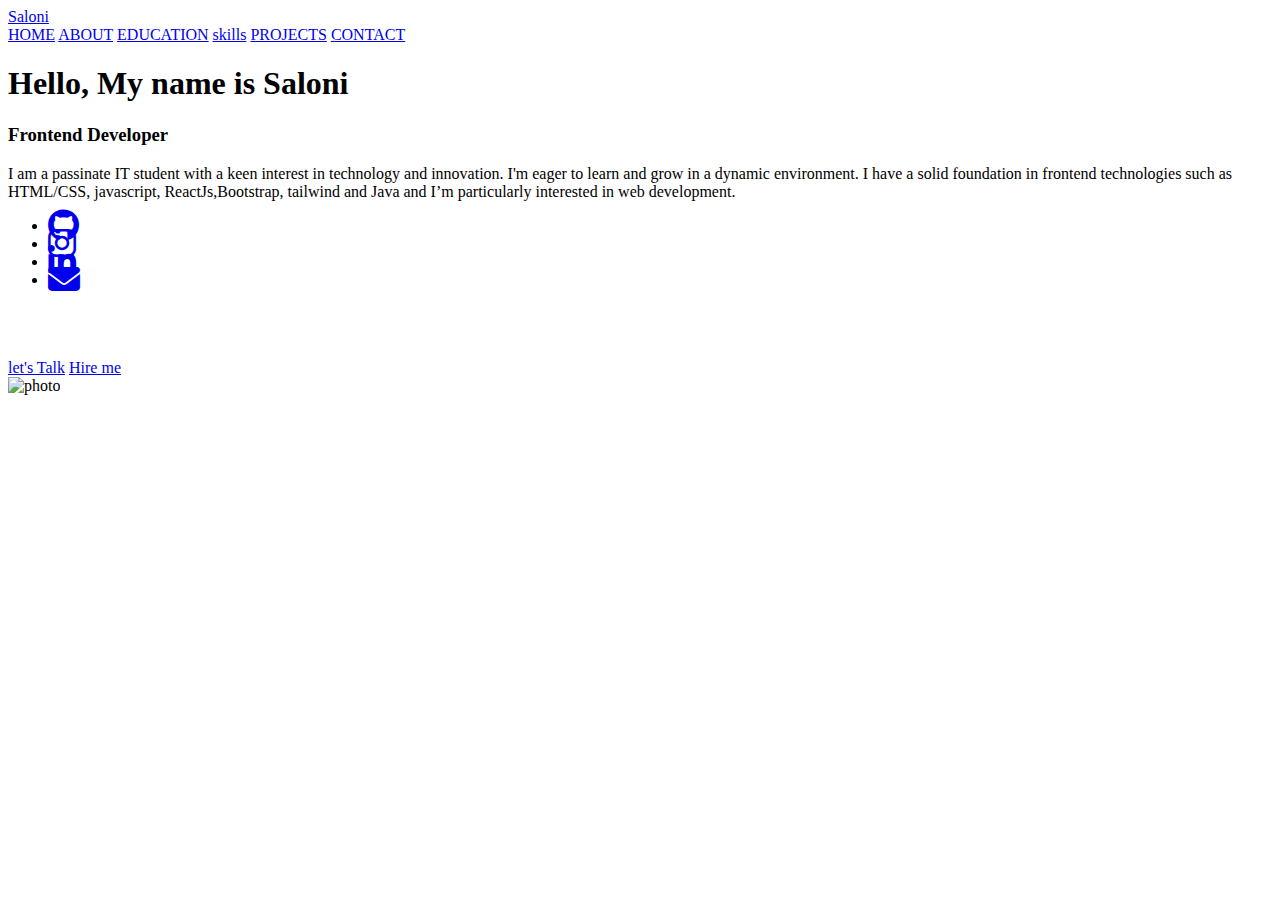
==== index.html @ a8c60438 "added index.html" ====
<!DOCTYPE html>
<html lang="en">
<head>
    <meta charset="UTF-8">
    <meta name="viewport" content="width=device-width, initial-scale=1.0">
    <title>Portfolio</title>
    <link rel="stylesheet" href="./index.css">
    <link href='https://unpkg.com/boxicons@2.1.4/css/boxicons.min.css' rel='stylesheet'>
    <link rel="stylesheet" href="https://cdnjs.cloudflare.com/ajax/libs/font-awesome/6.7.2/css/all.min.css" integrity="sha512-Evv84Mr4kqVGRNSgIGL/F/aIDqQb7xQ2vcrdIwxfjThSH8CSR7PBEakCr51Ck+w+/U6swU2Im1vVX0SVk9ABhg==" crossorigin="anonymous" referrerpolicy="no-referrer" />
</head>
<body>
 <!--------------------------------------------------- NAVIGATION BAR------------------------------------------------------------------- -->
 
 <header class="header">
    <a href="#" class="logo">Saloni</a>
    <nav class="navbar">
        <a href="./index.html" >HOME</a>
        <a href="./about.html">ABOUT</a>
        <a href="./education.html">EDUCATION</a>
        <a href="#skills">skills</a>
        <a href="./project.html">PROJECTS</a>
        <a href="./contact.html">CONTACT</a>
    </nav>
   </header>
  
   <!---------------------------------------------------------- Home----------------------------------------------------------------------------->
   <section class="home" id="home">
       <div class="homeContent">
        <h1>Hello, My name is Saloni</h1>
        <div class="text"><h3>Frontend Developer</h3></div>
        <p>I am a passinate IT student with a keen interest in technology and innovation. I'm eager to learn and grow in a dynamic environment.
            I have a solid foundation in frontend technologies such as HTML/CSS, javascript, ReactJs,Bootstrap, tailwind and Java and I’m particularly interested in web development.
        </p>
        
        <!-- ICON -->
         <div class="social-icon">
            <ul>
                <li><a href="https://github.com/saloniivermaa" target="_blank"><i class="fa-brands fa-github fa-2xl"></i></a></i></li>
                <li><a href="https://instagram.com/saloniivermaa"  target="_blank"><i class="fa-brands fa-instagram fa-2xl"></i></a></li>
                <li><a href="https://linkedin.com/in/saloniivermaa"  target="_blank"><i class="fa-brands fa-linkedin-in fa-2xl"></i></a></li>
                <li><a href="mailto:saloniverma896854@gmail.com"  target="_blank"><i class="fa-solid fa-envelope fa-2xl"></i></a></li>   
            </ul>
         </div>
        
         <br><br><br>
        <div class="btn">
            <a href="./contact.html" class="button">let's Talk</a>
            <a href="#" class="button" onclick="hire()">Hire me</a>
        </div>
    </div>

    <div class="photo">
        <div class="img-box">
            <div class="img">
        <img src="./d58b387d-3757-4881-960e-d368c1632d18.tmp" alt="photo" height="450px" width="350px" class="img">       
    </div></div>
</div>
   </section>


  <script src="./index.js">
  
  </script>
</body>
</html>
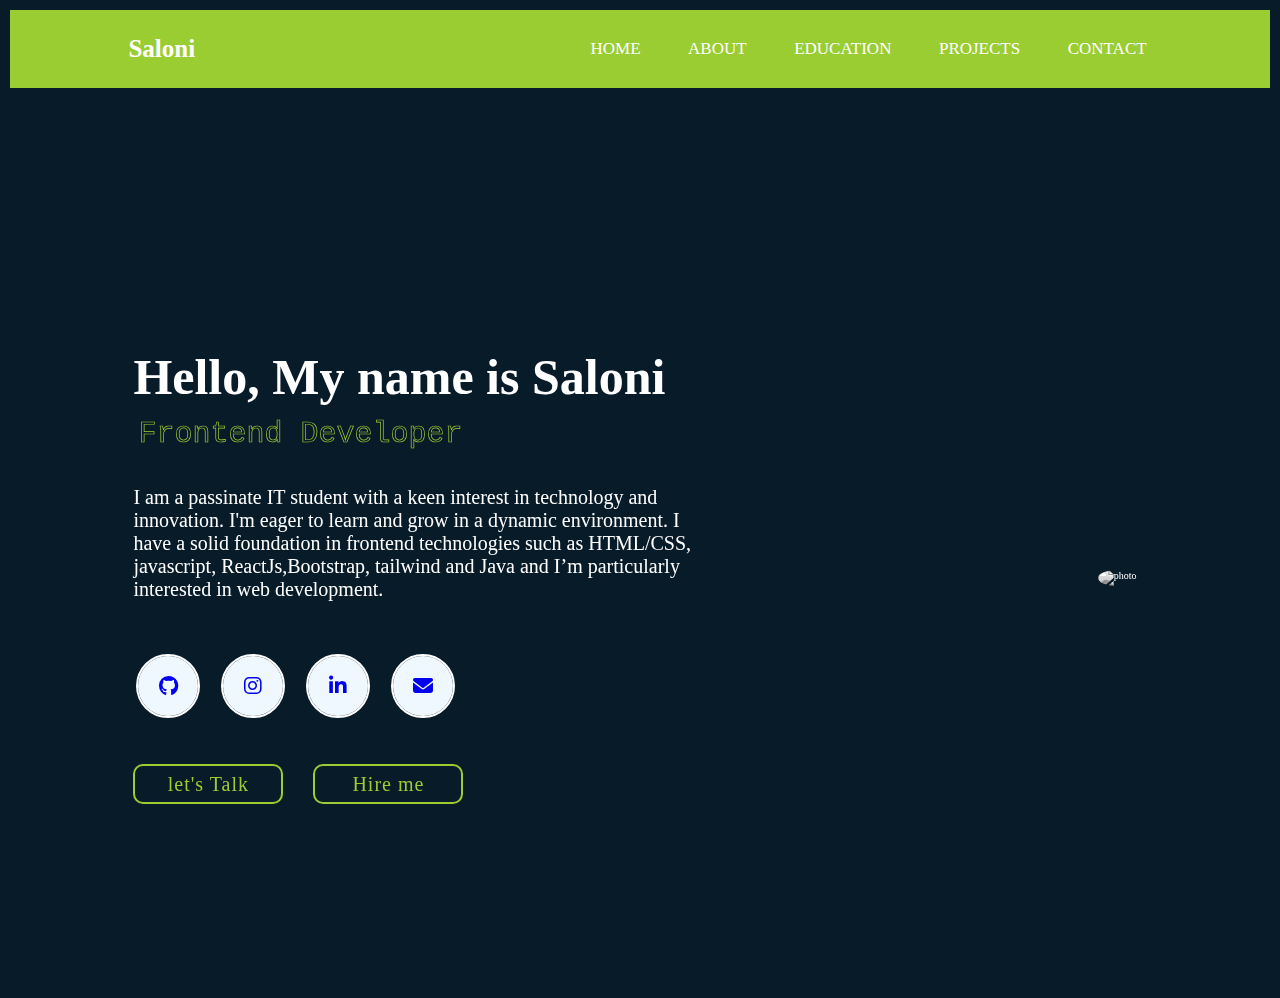
==== commit e39f863b: "Update index.html" ====
--- a/index.html
+++ b/index.html
@@ -17,7 +17,6 @@
         <a href="./index.html" >HOME</a>
         <a href="./about.html">ABOUT</a>
         <a href="./education.html">EDUCATION</a>
-        <a href="#skills">skills</a>
         <a href="./project.html">PROJECTS</a>
         <a href="./contact.html">CONTACT</a>
     </nav>
@@ -62,4 +61,4 @@
   
   </script>
 </body>
-</html>+</html>
--- a/index.css
+++ b/index.css
@@ -0,0 +1,384 @@
+*{
+    margin: 0px;
+    padding: 5px;
+    box-sizing: border-box;
+    border: none;
+    scroll-behavior: smooth;
+    text-decoration: none;
+}
+:root{
+    --bg-color:#081b29;
+    --second-bg-color:#112e42;
+    --text-color:white;
+    --main-color:#00abf0;
+}
+html{
+    font-size: 62.5%;
+    overflow-x: hidden;
+}
+body{
+    background: var(--bg-color);
+    color: var(--text-color);
+}
+.header{
+    position: fixed;
+    top: 0;
+    left: 0;
+    width: 100%;
+    padding: 2rem 9%;
+    background: yellowgreen;
+    display: flex;
+    justify-content: space-between;
+    align-items: center;
+    z-index: 100;
+    position:sticky;
+    top: 1px;
+}
+.logo{
+    font-size: 2.5rem;
+    color: var(--text-color);
+    font-weight: 600;
+}
+.navbar a{
+   font-size: 1.7rem;
+   color: var(--text-color);
+   font-weight: 500;
+   margin-left: 3.5rem;
+ 
+}
+.navbar a:hover,
+ .navbar a.active{
+    color: var(--main-color);
+    border-bottom:3px solid  #00abf0;
+}
+
+/*---------------------------------------------- home css---------------------------------------------------- */
+
+#home{
+    min-height: 100vh;
+     padding: 10rem 9% 2rem;
+     display: flex;
+     justify-content: space-between;
+}
+.home{
+    display: flex;
+    align-items: center;
+}
+.homeContent{
+    max-width: 60rem;
+}
+.homeContent h1{
+    font-size: 5rem;
+    font-weight: 600;
+     line-height: 1;
+}
+.homeContent .text{
+    font-family: monospace;
+    /* position: relative; */
+    width: 75ch;
+    text-wrap: nowrap;
+    overflow: hidden;
+    animation: typing 2s steps(25) infinite alternate-reverse;
+} 
+@keyframes typing{
+ from{width: 0ch;}
+}
+
+.homeContent .text h3{
+    font-size: 3rem;
+    font-weight: 500;
+    color: transparent;
+    -webkit-text-stroke: .7px yellowgreen;  
+}
+.homeContent p{
+    font-size: 2rem;
+    margin: 2rem 0 4rem;
+}
+ul{
+    display: flex;
+    column-gap: 25px;
+}
+li{
+   display: inline-flex;
+   width: 60px;
+   height: 60px; 
+   border-radius: 50%;
+   outline: 2px solid #fff;
+   transition-property: outline-offset,outline-color,background-color;
+   transition-duration:0.35s;
+   background-color: aliceblue;
+}
+li:hover{
+ outline-offset: 4px;
+ outline-color: var(--main-color);
+}
+li a {
+    margin: auto;
+}
+li a:hover{
+    animation: shake 0.25s;
+}
+@keyframes shake {
+    10%{transform: rotate(15deg);}
+    20%{transform: rotate(-40deg);}
+    30%{transform: rotate(15deg);}
+    40%{transform: rotate(-50deg);}
+}
+
+
+.btn {
+    position: relative;
+    display: flex;
+    justify-content: space-between;
+    width: 34rem;
+    height: 5rem;
+    justify-items: space-between;
+    
+}
+ .button{
+    position: relative;
+    display: inline-flex; 
+    justify-content: center;
+    align-items: center; 
+    width: 15rem;
+    height: 100%;
+    background-color:transparent;
+    color: white;
+     border-radius: 1rem;
+    font-size: 2rem;
+    font-weight: 500;
+    letter-spacing: .1rem;
+    overflow: hidden;
+    transition: 0.5s ease;
+    border: .2rem solid yellowgreen;
+    color: yellowgreen;     
+}
+
+.btn .button:hover {
+ width: 54%;
+ background-color: yellowgreen;
+ color: WHITE;
+}
+/* image */
+.img{
+    border-radius: 90%;
+     filter:grayscale(100%);
+     cursor: pointer;
+     mix-blend-mode:lighten;
+     background-size: 300px;
+     border: none;
+   
+}
+ .img:hover{
+    filter: grayscale(0%);
+    box-shadow:  0 1px 1005px yellowgreen; 
+}
+/* ABOUT */
+
+
+/*--------------------------------- EDUCATION -------------------------------------*/
+.container{
+    width: 100%;
+    padding: 35px 10%;
+}
+.title{
+    font-family: Arial, Helvetica, sans-serif;
+    color:#00abf0;
+    font-size: 3rem;
+    text-align: center;
+
+}
+.content{
+    padding: 0px 30px;
+    border-left: 10px solid yellowgreen;
+}
+.box{
+    position: relative;
+    padding: 20px;
+    /* border:1px solid ; */
+    border-radius: 20px;
+    cursor: pointer;
+   transition: all 0.4s;
+   margin-bottom: 20px;
+   background-color: #07374a;  
+}
+.box:hover{
+    box-shadow: 0px 3px  12px 0px white;
+    transform: translate(20px);
+}
+.box h4{
+    /* position: absolute; */
+    color: #00abf0;
+    font-size: 14px;
+}
+.box h3{
+    font-size: 19px;
+    padding: 10px 0px 6px;
+    font-family: Arial, Helvetica, sans-serif;
+    color: yellowgreen;
+}
+.box p{
+    line-height: 1.2;
+    font-size: 17px;
+}
+ /* ----------------------------------ABOUT ME------------------------------- */
+
+
+
+/* CONTACT */
+ #contact{
+    margin-top: 2%;
+    background-color:var(--bg-color);
+    max-width: 100vw;
+    display: flex;
+    justify-content: center;
+    position:relative;
+    
+}
+.contactus{
+ background-color: yellowgreen;
+ height: 480px;
+ width: 400px;
+ position:relative;
+ left: 220px;
+ top:50px;
+ box-shadow: 10px 10px  gainsboro;
+ z-index: 1;
+ 
+}
+#contactheading{
+    font-size: 30px;
+    text-align: center;
+    position: relative;
+    top:50px;
+    cursor: pointer;
+}
+.data{
+    font-family:system-ui, -apple-system, BlinkMacSystemFont, 'Segoe UI', Roboto, Oxygen, Ubuntu, Cantarell, 'Open Sans', 'Helvetica Neue', sans-serif;
+    text-align: center;
+    font-size: 22px;
+    position: relative;
+     top:80px;
+     text-align: center;
+     cursor: pointer;  
+} 
+
+.getintouch{
+    background-color:whitesmoke;
+    height: 600px;
+    width: 1000px;
+    position: relative;
+    }
+
+.getintouch div{
+    position: relative;
+    top: 30px;
+    left:250px;
+    height: 550px;
+    width: 600px;
+    /* background-color: #00abf0; */
+
+}
+ #formheading{
+    font-size: 30px;
+    /* text-align: center; */
+    position: relative;
+    top:10px;
+    cursor: pointer;
+    color:#00abf0 ;
+ }
+ .sug{
+    font-size: 20px;
+    /* text-align: center; */
+    position: relative;
+    top:10px;
+    cursor: pointer;
+    color: gray;
+ }
+
+ form{
+    margin-top: 40px;
+ }
+
+ .input{
+    width: 600px;
+    height: 50px;
+    border-radius: 15px;
+    border: grey;
+ }
+
+ textarea{
+    width: 600px;
+    height: 200px;
+    border-radius: 15px;
+    border: grey;
+ }
+
+ form button{
+    border-radius: 25px;
+    background-color: yellowgreen;
+    box-shadow: 0 10px 20px grey;
+    width:100px ;
+    height:60px;position: relative;
+    left: 50%;
+
+ }
+ /* ABOUT */
+ .about{
+    display: flex;
+    justify-content: center;
+    align-items: center;
+    flex-direction: column;
+    gap: 2rem;
+    background: var(--second-bg-color);
+    padding-bottom: 6rem;
+ }
+
+ .heading{
+    font-size: 5rem;
+    margin-bottom: 3rem;
+    text-align: center;
+ }
+ .heading span{
+    color: #00abf0;
+ }
+ .about-img{
+    position: relative;
+    width:25rem ;
+    height: 25rem;
+    border-radius: 50%;
+    display: flex;
+    justify-content: center;
+    align-items: center;
+ }
+
+ .about-img img{
+    width: 90%;
+    border-radius: 50%;
+    border: .2rem solid var(--main-color);
+
+ }
+.about-img .circle-spin{
+    position:absolute;
+    top:50%;
+    left: 50%;
+    transform: translate(-50%,-50%) rotate(0);
+    width: 100%;
+    height: 100%;
+    border-radius: 50%;
+    border-top: .2rem solid var(--second-bg-color);
+    border-bottom: .2rem solid var(--second-bg-color);
+    border-left: .2rem solid var(--main-color);
+    border-right: .2rem solid var(--main-color);
+}
+
+.about-content{
+    text-align: center;
+}
+.about-content h2{
+    font-size: 3.6rem;
+}
+.about-content p{
+    font-size: 2.6rem;
+    margin: 2rem 0 3rem;
+}